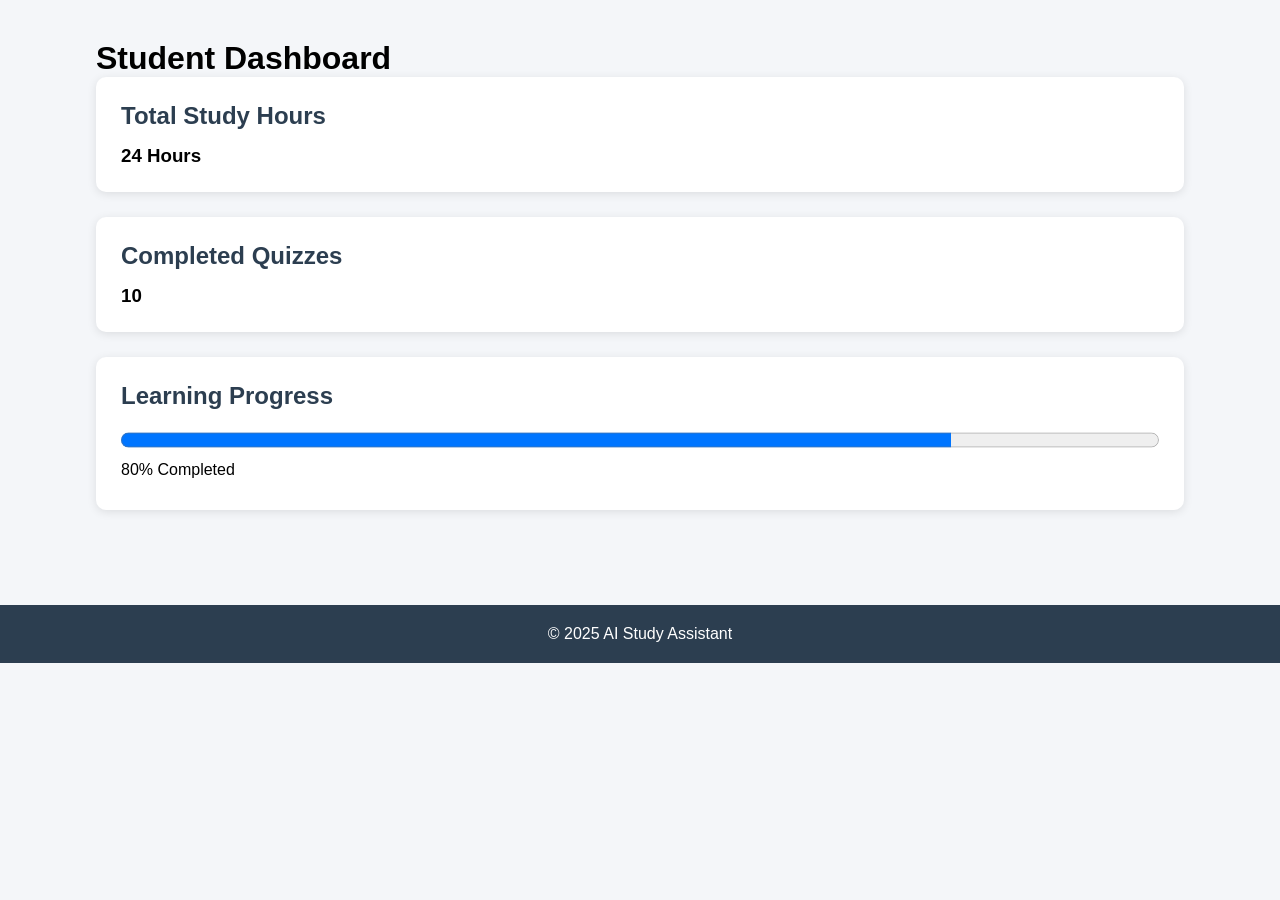
==== dashboard.html @ 5760a1cc "First Lenovo LEAP Project" ====
<!DOCTYPE html>
<html>
<head>
<title>Dashboard</title>
<link rel="stylesheet" href="style.css">
</head>

<body>

<!-- Copy SAME NAVBAR from index.html -->

<div class="container">

<h1>Student Dashboard</h1>

<div class="card">
<h2>Total Study Hours</h2>
<h3>24 Hours</h3>
</div>

<div class="card">
<h2>Completed Quizzes</h2>
<h3>10</h3>
</div>

<div class="card">
<h2>Learning Progress</h2>

<progress value="80" max="100"></progress>

<p>80% Completed</p>

</div>

</div>

<footer>
<p>© 2025 AI Study Assistant</p>
</footer>

</body>
</html>
---- style.css ----
/* RESET */

*{
    margin:0;
    padding:0;
    box-sizing:border-box;
}

/* BODY */

body{
    font-family:Arial, sans-serif;
    background:#f4f6f9;
}

/* NAVBAR */

.navbar{
    background:#2c3e50;
    display:flex;
    align-items:center;
    padding:15px 40px;
}

.logo{
    color:white;
    font-size:30px;
    font-weight:bold;
    margin-right:40px;
}

.menu{
    list-style:none;
    display:flex;
}

.menu li{
    position:relative;
}

.menu li a{
    display:block;
    color:white;
    text-decoration:none;
    padding:15px 20px;
    font-size:18px;
}

.menu li a:hover{
    background:#3498db;
    transition:0.3s;
}

/* DROPDOWN */

.dropdown-content{
    display:none;
    position:absolute;
    background:white;
    min-width:180px;
    top:50px;
    left:0;
    box-shadow:0px 5px 10px rgba(0,0,0,0.2);
}

.dropdown-content li{
    width:100%;
}

.dropdown-content li a{
    color:black;
}

.dropdown-content li a:hover{
    background:#f1f1f1;
}

.dropdown:hover .dropdown-content{
    display:block;
}

/* HERO */

.hero{
    text-align:center;
    padding:100px 20px;
    background:linear-gradient(135deg,#3498db,#2c3e50);
    color:white;
}

.hero h1{
    font-size:55px;
    margin-bottom:15px;
    color:white;
}

.hero p{
    font-size:22px;
    margin-bottom:25px;
}

.hero button{
    background:white;
    color:#2c3e50;
    border:none;
    padding:15px 30px;
    border-radius:8px;
    font-size:18px;
    font-weight:bold;
    cursor:pointer;
}

.hero button:hover{
    background:#eeeeee;
}

/* CONTAINER */

.container{
    width:85%;
    margin:auto;
    padding:40px 0;
}

/* CARD */

.card{
    background:white;
    padding:25px;
    margin-bottom:25px;
    border-radius:10px;
    box-shadow:0px 2px 10px rgba(0,0,0,0.1);
}

.card:hover{
    transform:translateY(-5px);
    transition:0.3s;
}

.card h2{
    color:#2c3e50;
    margin-bottom:15px;
}

.card p{
    line-height:1.8;
}

.card ul{
    padding-left:20px;
}

.card li{
    margin-bottom:10px;
}

/* BUTTONS */

button{
    background:#3498db;
    color:white;
    border:none;
    padding:10px 20px;
    border-radius:5px;
    cursor:pointer;
}

button:hover{
    background:#2980b9;
}

/* INPUTS */

textarea,
input{
    width:100%;
    padding:10px;
    margin-top:5px;
}

/* FOOTER */

footer{
    background:#2c3e50;
    color:white;
    text-align:center;
    padding:20px;
    margin-top:30px;
}
progress{
    width:100%;
    height:30px;
}
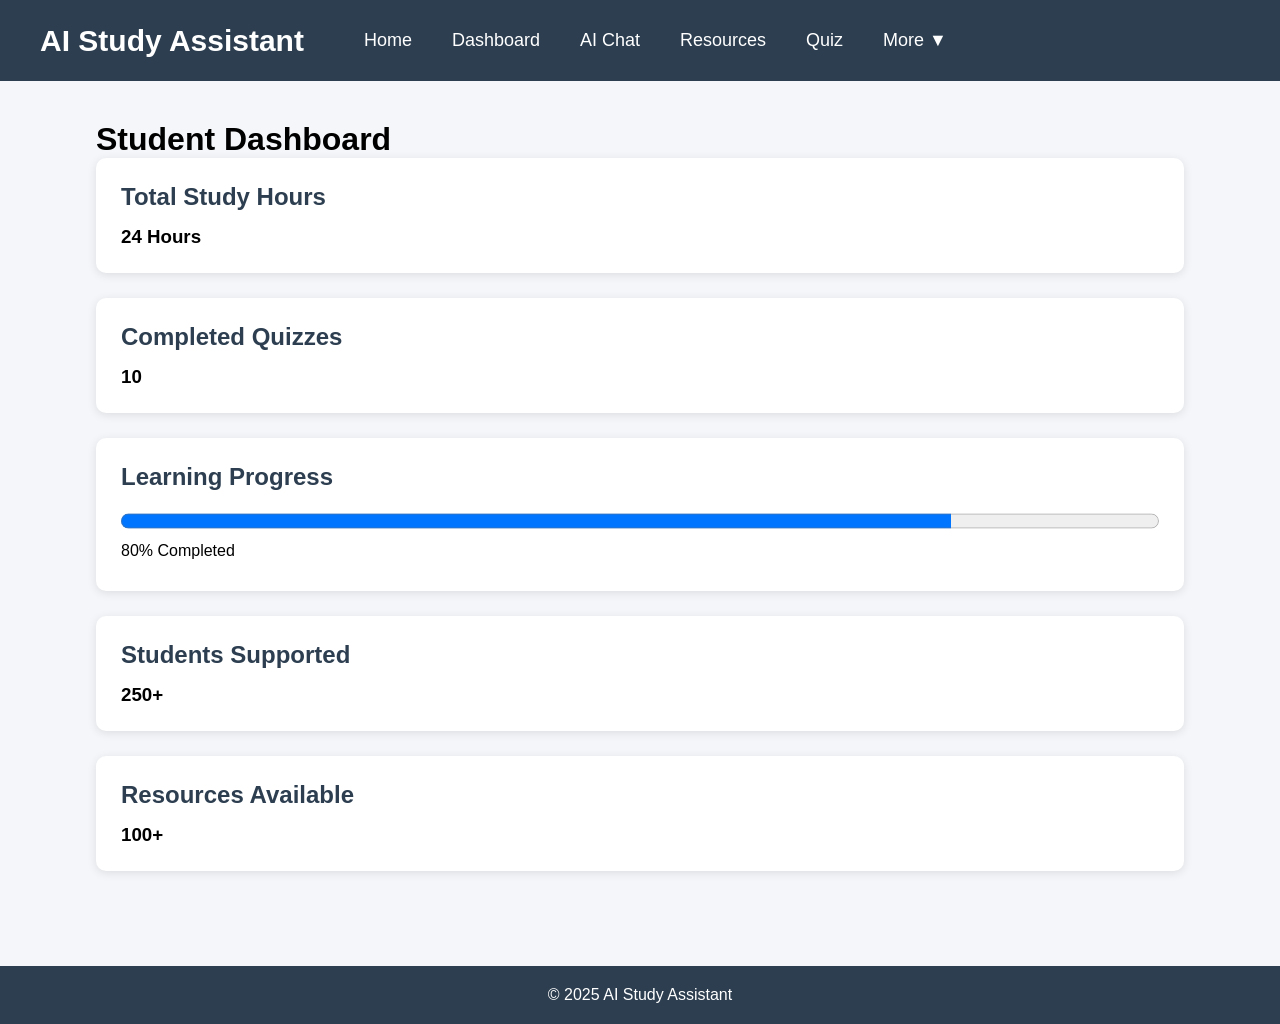
==== commit 82410d65: "Updated Quiz and Dashboard" ====
--- a/dashboard.html
+++ b/dashboard.html
@@ -8,6 +8,50 @@
 <body>
 
 <!-- Copy SAME NAVBAR from index.html -->
+   <nav class="navbar">
+
+        <div class="logo">
+            AI Study Assistant
+        </div>
+
+        <ul class="menu">
+
+            <li><a href="index.html">Home</a></li>
+
+            <li><a href="dashboard.html">Dashboard</a></li>
+
+            <li><a href="chat.html">AI Chat</a></li>
+
+            <li><a href="resources.html">Resources</a></li>
+
+            <li><a href="quiz.html">Quiz</a></li>
+
+            <li class="dropdown">
+
+                <a href="#">More ▼</a>
+
+                <ul class="dropdown-content">
+
+                    <li>
+                        <a href="about.html">About Project</a>
+                    </li>
+
+                    <li>
+                        <a href="future.html">Future Scope</a>
+                    </li>
+
+                    <li>
+                        <a href="contact.html">Contact</a>
+                    </li>
+
+                </ul>
+
+            </li>
+
+        </ul>
+
+    </nav>
+
 
 <div class="container">
 
@@ -31,6 +75,15 @@
 <p>80% Completed</p>
 
 </div>
+<div class="card">
+<h2>Students Supported</h2>
+<h3>250+</h3>
+</div>
+
+<div class="card">
+<h2>Resources Available</h2>
+<h3>100+</h3>
+</div>
 
 </div>
 
